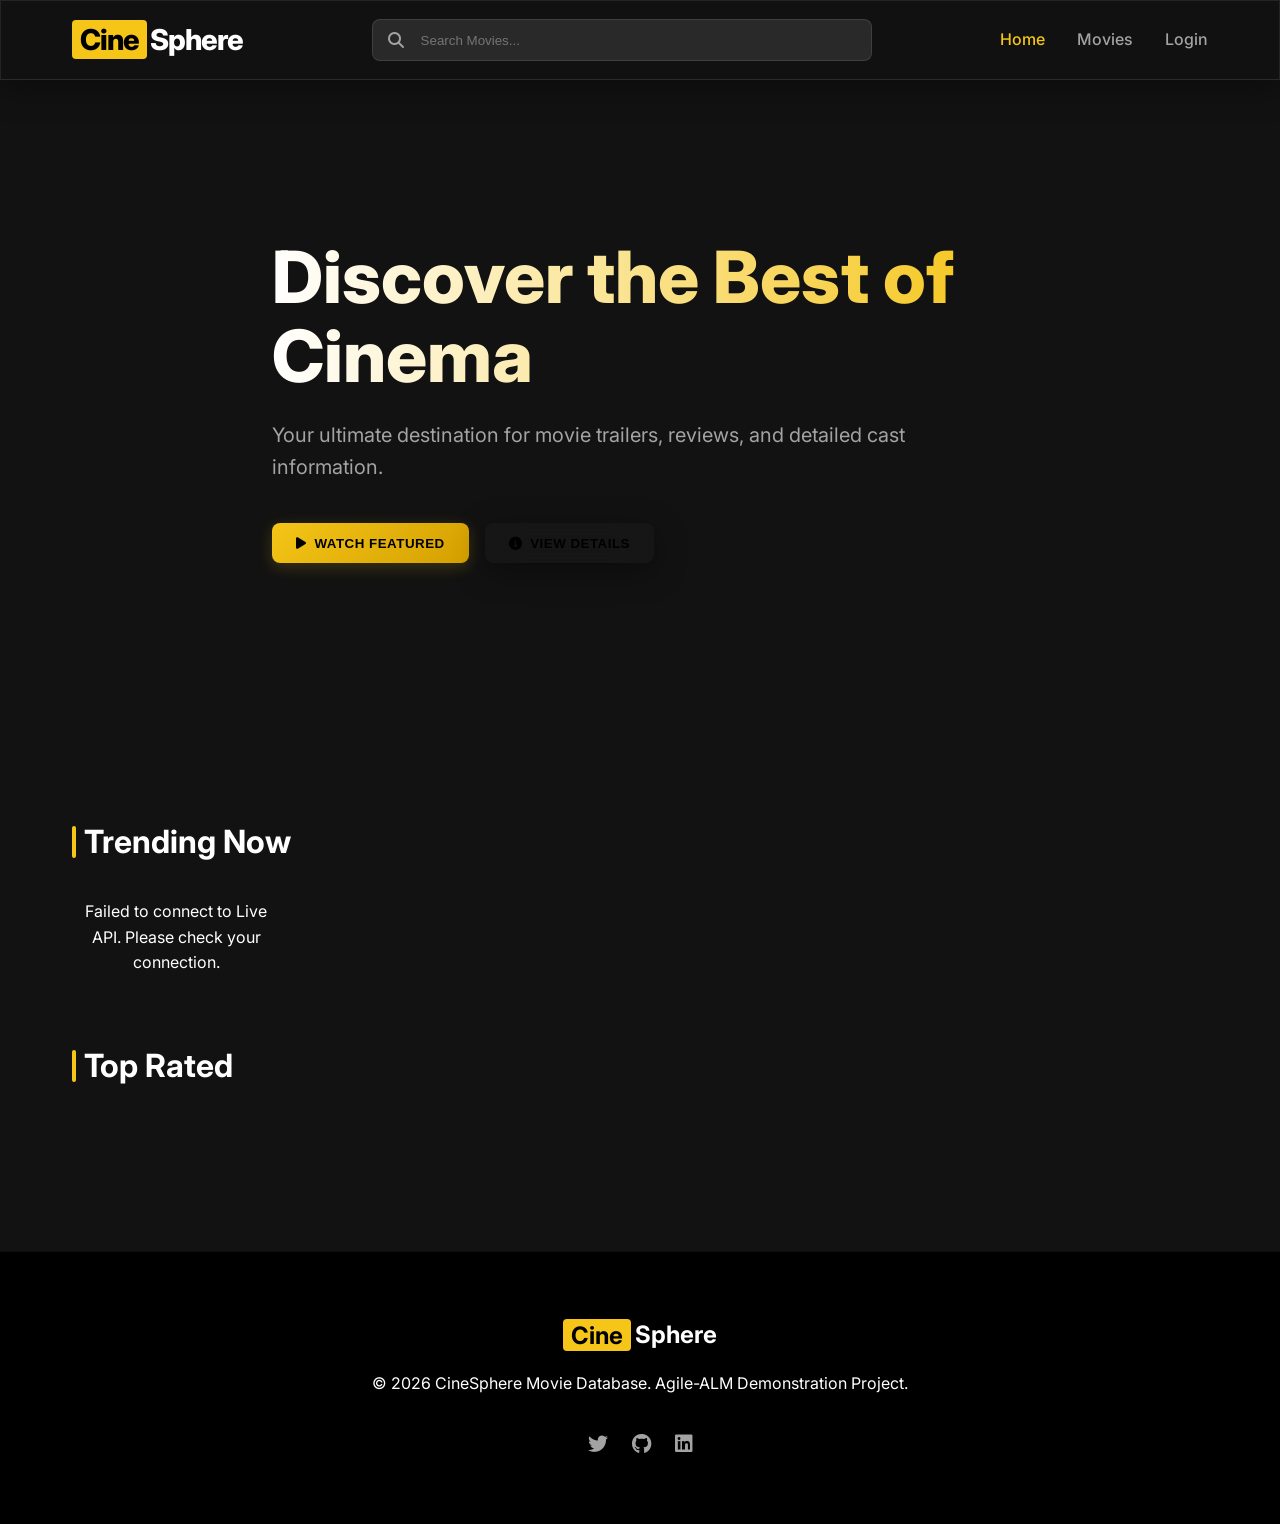
==== index.html @ 2868ba68 "Updated project from AWS" ====
<!DOCTYPE html>
<html lang="en">
<head>
    <meta charset="UTF-8">
    <meta name="viewport" content="width=device-width, initial-scale=1.0">
    <title>CineSphere | Modern Movie Info</title>
    <!-- Google Fonts -->
    <link rel="preconnect" href="https://fonts.googleapis.com">
    <link rel="preconnect" href="https://fonts.gstatic.com" crossorigin>
    <link href="https://fonts.googleapis.com/css2?family=Inter:wght@400;600;700&display=swap" rel="stylesheet">
    <!-- Font Awesome -->
    <link rel="stylesheet" href="https://cdnjs.cloudflare.com/ajax/libs/font-awesome/6.4.0/css/all.min.css">
    <!-- Custom CSS -->
    <link rel="stylesheet" href="assets/css/main.css">
    <link rel="stylesheet" href="assets/css/components.css">
</head>
<body>
    <!-- Navigation -->
    <nav class="navbar glass-card">
        <div class="container nav-content">
            <a href="index.html" class="logo">
                <span class="logo-accent">Cine</span>Sphere
            </a>
            <div class="search-bar">
                <div class="search-input-wrapper">
                    <i class="fas fa-search search-icon"></i>
                    <input type="text" id="movieSearch" placeholder="Search Movies...">
                </div>
            </div>
            <ul class="nav-links">
                <li><a href="index.html" class="active">Home</a></li>
                <li><a href="#movies">Movies</a></li>
                <li id="watchlistLink" style="display:none;"><a href="watchlist.html">Watchlist</a></li>
                <li id="authLink"><a href="login.html">Login</a></li>
            </ul>
        </div>
    </nav>
    <script>
        document.addEventListener('DOMContentLoaded', () => {
            const user = JSON.parse(localStorage.getItem('user'));
            if(user) {
                document.getElementById('authLink').innerHTML = `
                <a href="profile.html"><i class="fas fa-user-circle"></i> Profile</a>
                <a href="javascript:void(0)" onclick="logout()" class="nav-logout"><i class="fas fa-sign-out-alt"></i></a>
            `;
                document.getElementById('watchlistLink').style.display = 'inline-block';
            }
        });
        function logout() {
            localStorage.removeItem('user');
            window.location.href = 'index.html';
        }
    </script>

    <!-- Hero Section -->
    <header class="hero">
        <div class="hero-overlay"></div>
        <div class="container hero-content">
            <h1 class="hero-title">Discover the Best of <span class="text-primary">Cinema</span></h1>
            <p class="hero-subtitle">Your ultimate destination for movie trailers, reviews, and detailed cast information.</p>
            <div class="hero-actions">
                <button class="btn btn-primary"><i class="fas fa-play"></i> Watch Featured</button>
                <button class="btn glass-card"><i class="fas fa-info-circle"></i> View Details</button>
            </div>
        </div>
    </header>

    <!-- Main Content -->
    <main class="container">
        <!-- Trending Section -->
        <section id="movies" class="section">
            <h2 class="section-title">Trending Now</h2>
            <div class="movie-grid" id="featuredMovies">
                <!-- Movie cards will be injected here by app.js -->
            </div>
        </section>

        <!-- Top Rated Section -->
        <section id="top-rated" class="section">
            <h2 class="section-title">Top Rated</h2>
            <div class="movie-grid" id="topRatedMovies">
                <!-- Top rated cards injected here -->
            </div>
        </section>
    </main>

    <!-- Footer -->
    <footer class="footer">
        <div class="container footer-content">
            <div class="footer-logo">
                <span class="logo-accent">Cine</span>Sphere
            </div>
            <p>&copy; 2026 CineSphere Movie Database. Agile-ALM Demonstration Project.</p>
            <div class="social-links">
                <a href="#"><i class="fab fa-twitter"></i></a>
                <a href="#"><i class="fab fa-github"></i></a>
                <a href="#"><i class="fab fa-linkedin"></i></a>
            </div>
        </div>
    </footer>

    <!-- Scripts -->
    <script src="assets/js/api.js"></script>
    <script src="assets/js/movies.js"></script>
    <script src="assets/js/state.js"></script>
    <script src="assets/js/ui.js"></script>
    <script src="assets/js/app.js"></script>
</body>
</html>
---- assets/css/main.css ----
/* Design System & Global Styles */
:root {
    --primary-color: #f5c518; /* IMDB Yellow */
    --bg-dark: #121212;
    --bg-darker: #000000;
    --bg-card: #1a1a1a;
    --text-main: #ffffff;
    --text-muted: #a3a3a3;
    --accent: #f5c518;
    --glass: rgba(255, 255, 255, 0.05);
    --transition: all 0.3s cubic-bezier(0.4, 0, 0.2, 1);
    --font-main: 'Inter', system-ui, -apple-system, sans-serif;
}

* {
    margin: 0;
    padding: 0;
    box-sizing: border-box;
}

body {
    font-family: var(--font-main);
    background-color: var(--bg-dark);
    color: var(--text-main);
    line-height: 1.6;
    overflow-x: hidden;
}

a {
    text-decoration: none;
    color: inherit;
}

ul {
    list-style: none;
}

/* Scrollbar */
::-webkit-scrollbar {
    width: 10px;
}
::-webkit-scrollbar-track {
    background: var(--bg-dark);
}
::-webkit-scrollbar-thumb {
    background: #333;
    border-radius: 5px;
}
::-webkit-scrollbar-thumb:hover {
    background: var(--primary-color);
}

/* Reusable Components */
.container {
    max-width: 1200px;
    margin: 0 auto;
    padding: 0 2rem;
}

.section-title {
    font-size: 2rem;
    margin-bottom: 2rem;
    display: flex;
    align-items: center;
    gap: 0.5rem;
}

.section-title::before {
    content: '';
    display: inline-block;
    width: 4px;
    height: 32px;
    background-color: var(--primary-color);
    border-radius: 2px;
}

.btn {
    padding: 0.8rem 1.5rem;
    border-radius: 8px;
    font-weight: 600;
    cursor: pointer;
    transition: var(--transition);
    display: inline-flex;
    align-items: center;
    gap: 0.5rem;
    border: none;
}

.btn-primary {
    background-color: var(--primary-color);
    color: var(--bg-darker);
}

.btn-primary:hover {
    background-color: #e2b616;
    transform: translateY(-2px);
    box-shadow: 0 4px 12px rgba(245, 197, 24, 0.3);
}

.glass-card {
    background: rgba(26, 26, 26, 0.65);
    backdrop-filter: blur(20px);
    -webkit-backdrop-filter: blur(20px);
    border: 1px solid rgba(255, 255, 255, 0.08);
    box-shadow: 0 8px 32px 0 rgba(0, 0, 0, 0.37);
    border-radius: 12px;
}
---- assets/css/components.css ----
/* Component Styles */

/* Navbar */
.navbar {
    position: fixed;
    top: 0;
    left: 0;
    right: 0;
    height: 80px;
    z-index: 1000;
    border-radius: 0;
    border-bottom: 1px solid rgba(255, 255, 255, 0.1);
    display: flex;
    align-items: center;
    backdrop-filter: blur(15px);
    background: rgba(18, 18, 18, 0.8);
}


.nav-content {
    display: flex;
    justify-content: space-between;
    align-items: center;
    width: 100%;
}

.logo {
    font-size: 1.8rem;
    font-weight: 800;
    letter-spacing: -1px;
}

.logo-accent {
    background-color: var(--primary-color);
    color: var(--bg-darker);
    padding: 0.1rem 0.5rem;
    border-radius: 4px;
    margin-right: 0.2rem;
}

.nav-links {
    display: flex;
    gap: 2rem;
}

.nav-links a {
    font-weight: 500;
    color: var(--text-muted);
    transition: var(--transition);
}

.nav-links a:hover,
.nav-links a.active {
    color: var(--primary-color);
}

.search-bar {
    flex: 1;
    max-width: 500px;
    margin: 0 2rem;
}

.search-input-wrapper {
    position: relative;
    width: 100%;
}

.search-icon {
    position: absolute;
    left: 1rem;
    top: 50%;
    transform: translateY(-50%);
    color: var(--text-muted);
}

.search-bar input {
    width: 100%;
    padding: 0.8rem 1rem 0.8rem 3rem;
    background: rgba(255, 255, 255, 0.1);
    border: 1px solid rgba(255, 255, 255, 0.1);
    border-radius: 8px;
    color: white;
    outline: none;
    transition: var(--transition);
}

.search-bar input:focus {
    background: rgba(255, 255, 255, 0.15);
    border-color: var(--primary-color);
    box-shadow: 0 0 0 2px rgba(245, 197, 24, 0.2);
}

/* Hero Section */
.hero {
    height: 80vh;
    background-image: linear-gradient(rgba(18, 18, 18, 0.5), rgba(18, 18, 18, 1)), url('https://images.unsplash.com/photo-1485846234645-a62644f84728?ixlib=rb-4.0.3&auto=format&fit=crop&w=1920&q=80');
    background-size: cover;
    background-position: center;
    display: flex;
    align-items: center;
    padding-top: 80px;
    position: relative;
    margin-bottom: 4rem;
}

.hero-content {
    z-index: 10;
    max-width: 800px;
}

.hero-title {
    font-size: 4.5rem;
    font-weight: 800;
    margin-bottom: 1.5rem;
    line-height: 1.1;
    background: linear-gradient(to right, #fff, var(--primary-color));
    -webkit-background-clip: text;
    background-clip: text;
    -webkit-text-fill-color: transparent;
    animation: fadeInSlide 1s ease-out;
}

@keyframes fadeInSlide {
    from { opacity: 0; transform: translateY(30px); }
    to { opacity: 1; transform: translateY(0); }
}


.text-primary {
    color: var(--primary-color);
}

.hero-subtitle {
    font-size: 1.25rem;
    color: var(--text-muted);
    margin-bottom: 2.5rem;
}

.hero-actions {
    display: flex;
    gap: 1rem;
}

/* Movie Grid */
.section {
    padding: 2rem 0;
}

.movie-grid {
    display: grid;
    grid-template-columns: repeat(auto-fill, minmax(200px, 1fr)); /* Slightly smaller columns */
    gap: 1.5rem; /* Reduced gap */
}

/* Movie Cards */
.movie-card {
    position: relative;
    overflow: hidden;
    transition: all 0.4s cubic-bezier(0.165, 0.84, 0.44, 1);
    background: rgba(255, 255, 255, 0.03);
    border-radius: 12px;
    border: 1px solid rgba(255, 255, 255, 0.05);
    padding: 8px; /* Reduced padding */
    display: flex;
    flex-direction: column;
}

.movie-poster-wrapper {
    width: 100%;
    aspect-ratio: 2/3; /* Uniform height for all posters */
    overflow: hidden;
    border-radius: 8px;
    position: relative;
}

.movie-poster {
    width: 100%;
    height: 100%;
    object-fit: cover; /* Prevents stretching */
    transition: transform 0.5s ease;
}

.movie-card:hover {
    transform: translateY(-8px);
    background: rgba(255, 255, 255, 0.07);
    border-color: rgba(245, 197, 24, 0.3);
    box-shadow: 0 10px 25px rgba(0, 0, 0, 0.5);
}

.movie-card:hover .movie-poster {
    transform: scale(1.1);
}


.movie-rating {
    position: absolute;
    top: 0.5rem;
    right: 0.5rem;
    background: rgba(0, 0, 0, 0.8);
    padding: 0.3rem 0.6rem;
    border-radius: 4px;
    display: flex;
    align-items: center;
    gap: 0.3rem;
    font-weight: 700;
    color: var(--primary-color);
}

.movie-info h3 {
    font-size: 1.1rem;
    margin-bottom: 0.3rem;
    white-space: nowrap;
    overflow: hidden;
    text-overflow: ellipsis;
}

.movie-meta {
    font-size: 0.85rem;
    color: var(--text-muted);
    display: flex;
    justify-content: space-between;
}

/* Footer */
.footer {
    margin-top: 6rem;
    padding: 4rem 0;
    background-color: var(--bg-darker);
    border-top: 1px solid rgba(255, 255, 255, 0.05);
    text-align: center;
}

.footer-logo {
    font-size: 1.5rem;
    font-weight: 700;
    margin-bottom: 1rem;
}

.social-links {
    margin-top: 2rem;
    display: flex;
    justify-content: center;
    gap: 1.5rem;
}

.social-links a {
    font-size: 1.25rem;
    color: var(--text-muted);
    transition: var(--transition);
}

.social-links a:hover {
    color: var(--primary-color);
}

/* Details Page Styles */
.details-hero {
    min-height: 60vh;
    background-size: cover;
    background-position: center;
    padding-top: 120px;
    padding-bottom: 4rem;
    display: flex;
    align-items: flex-end;
}

.details-hero-content {
    display: flex;
    gap: 3rem;
    align-items: flex-start;
}

.details-poster-wrapper {
    width: 300px;
    flex-shrink: 0;
    aspect-ratio: 2/3;
    overflow: hidden;
    box-shadow: 0 10px 30px rgba(0, 0, 0, 0.5);
}

.details-poster-wrapper img {
    width: 100%;
    height: 100%;
    object-fit: cover;
}

.details-info {
    flex: 1;
}

.details-meta {
    font-size: 1.1rem;
    color: var(--text-muted);
    margin-bottom: 1rem;
}

.btn {
    padding: 0.8rem 1.5rem;
    border-radius: 8px;
    font-weight: 700;
    cursor: pointer;
    transition: all 0.3s cubic-bezier(0.175, 0.885, 0.32, 1.275);
    display: inline-flex;
    align-items: center;
    justify-content: center;
    gap: 0.5rem;
    border: none;
    text-transform: uppercase;
    letter-spacing: 0.5px;
    position: relative;
    overflow: hidden;
}

.btn-primary {
    background: linear-gradient(135deg, var(--primary-color) 0%, #d4a000 100%);
    color: var(--bg-darker);
    box-shadow: 0 4px 15px rgba(245, 197, 24, 0.2);
}

.btn-primary:hover {
    transform: translateY(-3px) scale(1.02);
    background: #fbc02d;
    box-shadow: 0 10px 25px rgba(245, 197, 24, 0.4);
}

.btn-outline {
    background: transparent;
    border: 2px solid var(--primary-color);
    color: var(--primary-color);
}
.btn-outline:hover {
    background: #fbc02d;
    color: var(--bg-darker);
    box-shadow: 0 5px 15px -5px rgba(245, 197, 24, 0.5);
    transform: translateY(-2px) scale(1.02);
}
.details-rating-big {
    font-size: 2rem;
    font-weight: 800;
    margin-bottom: 2rem;
    display: flex;
    align-items: center;
    gap: 0.5rem;
}

.rating-max {
    font-size: 1.2rem;
    color: var(--text-muted);
}

.details-crew {
    margin-top: 2.5rem;
    display: flex;
    flex-direction: column;
    gap: 0.8rem;
    border-top: 1px solid rgba(255, 255, 255, 0.1);
    padding-top: 2rem;
}

/* User Rating & Reviews */
.grid-2-cols {
    display: grid;
    grid-template-columns: 1fr 1fr;
    gap: 2rem;
}

.pd-2 {
    padding: 2.5rem;
}

.user-rating-box {
    margin-top: 1rem;
    margin-bottom: 2rem;
}

.star-rating {
    font-size: 1.8rem;
    display: flex;
    gap: 0.4rem;
    margin: 1rem 0;
    cursor: pointer;
    color: var(--primary-color);
}

.review-form {
    display: flex;
    flex-direction: column;
    gap: 1rem;
}

.review-form textarea {
    padding: 1rem;
    background: rgba(255, 255, 255, 0.05);
    border: 1px solid rgba(255, 255, 255, 0.1);
    border-radius: 8px;
    color: white;
    outline: none;
    transition: var(--transition);
    resize: vertical;
}

.review-form textarea:focus {
    border-color: var(--primary-color);
}

.reviews-container {
    max-height: 500px;
    overflow-y: auto;
    padding-right: 1rem;
}

.review-item {
    padding: 1.5rem 0;
    border-bottom: 1px solid rgba(255, 255, 255, 0.05);
}

.review-header {
    display: flex;
    justify-content: space-between;
    margin-bottom: 0.8rem;
}

.review-rating {
    font-weight: 700;
}

.review-date {
    font-size: 0.85rem;
}

.review-text {
    font-size: 0.95rem;
    color: #e0e0e0;
}

/* Responsive */
@media (max-width: 992px) {
    .grid-2-cols {
        grid-template-columns: 1fr;
    }

    .details-hero-content {
        flex-direction: column;
        align-items: center;
        text-align: center;
    }

    .details-rating-big {
        justify-content: center;
    }
}

@media (max-width: 768px) {

    .nav-links,
    .search-bar {
        display: none;
    }

    .hero-title {
        font-size: 2.5rem;
    }

    .container {
        padding: 0 1rem;
    }
}

.nav-logout {
    color: #ff4d4d !important;
    margin-left: 15px;
    transition: transform 0.2s ease;
}

.nav-logout:hover {
    transform: scale(1.1);
    color: #ff3333 !important;
}

/* Toast Notifications */
#toast-container {
    position: fixed;
    bottom: 30px;
    right: 30px;
    z-index: 9999;
}

.toast {
    background: rgba(18, 18, 18, 0.9);
    backdrop-filter: blur(20px);
    border: 1px solid rgba(255, 255, 255, 0.1);
    color: white;
    padding: 1rem 1.5rem;
    border-radius: 12px;
    margin-top: 10px;
    box-shadow: 0 10px 30px rgba(0,0,0,0.5);
    display: flex;
    align-items: center;
    gap: 12px;
    min-width: 300px;
    animation: toastSlideIn 0.4s cubic-bezier(0.175, 0.885, 0.32, 1.275);
    transition: all 0.3s ease;
}

.toast.success { border-left: 5px solid #4CAF50; }
.toast.error { border-left: 5px solid #f44336; }
.toast.info { border-left: 5px solid var(--primary-color); }

@keyframes toastSlideIn {
    from { opacity: 0; transform: translateX(50px); }
    to { opacity: 1; transform: translateX(0); }
}

.toast.fade-out {
    opacity: 0;
    transform: translateX(50px);
}
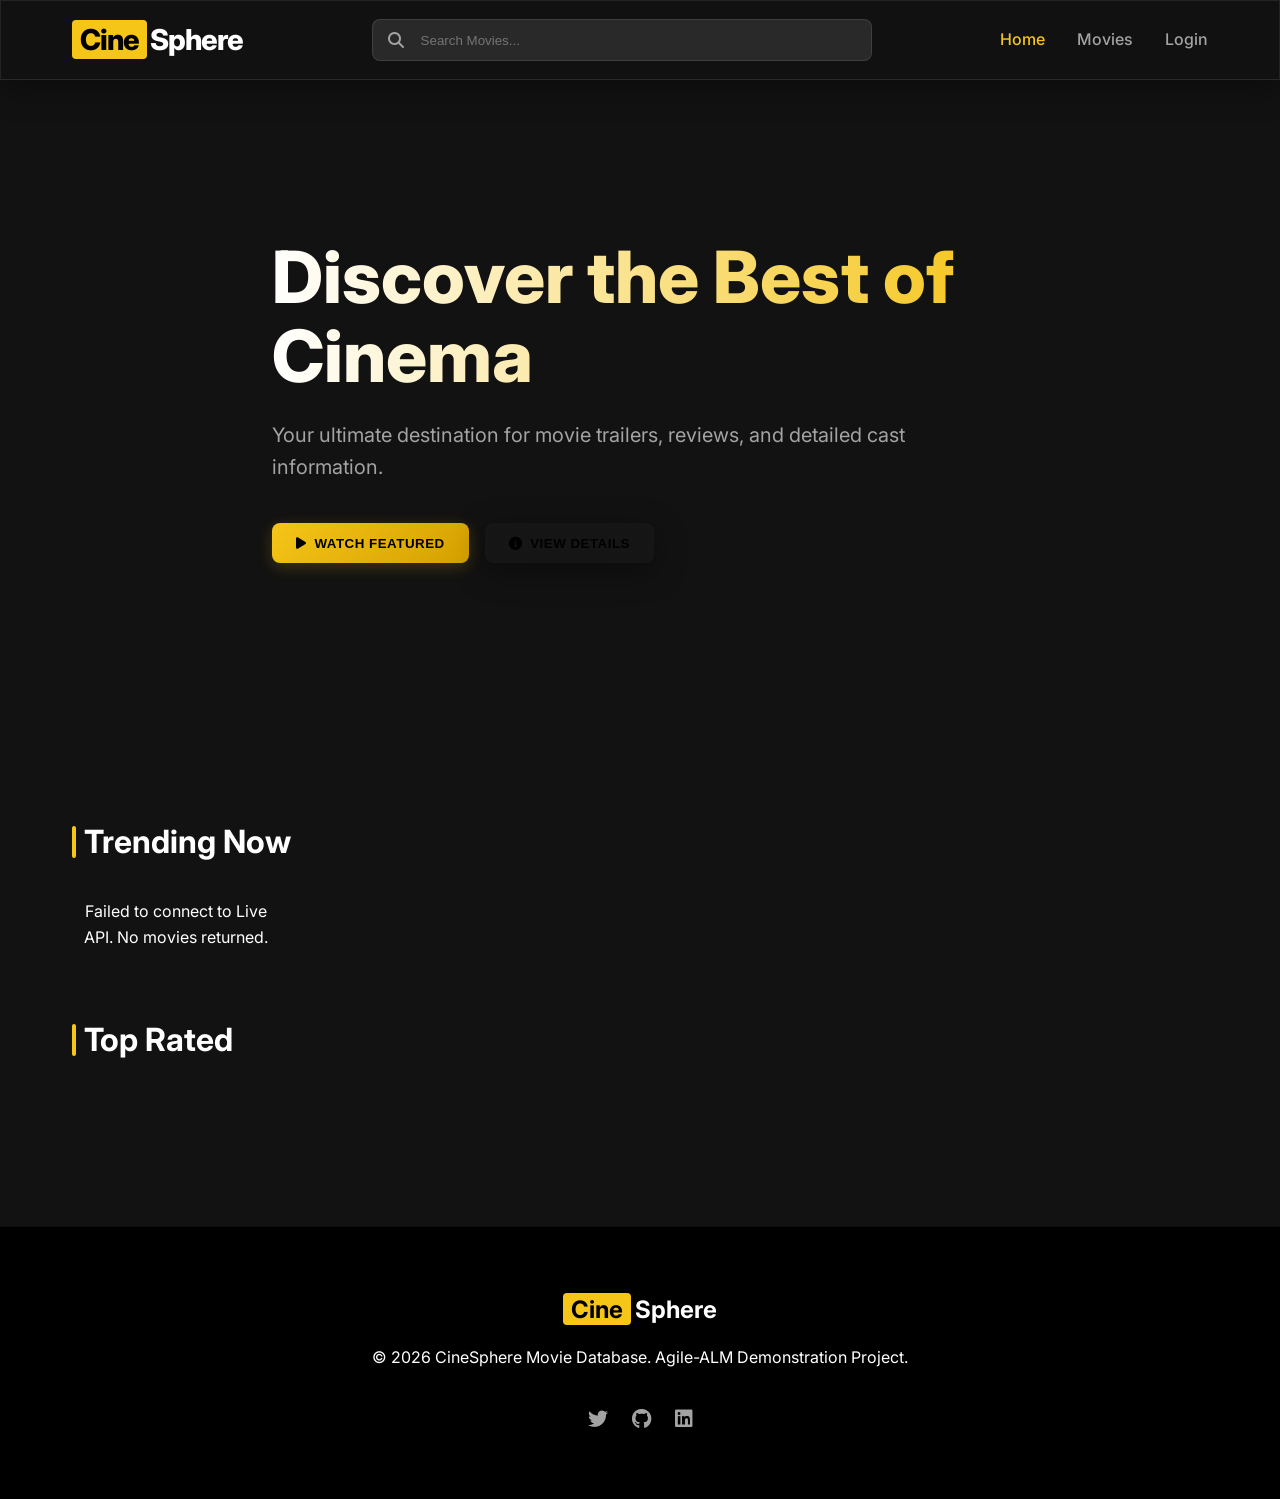
==== commit 333612ef: "Update index.html" ====
--- a/index.html
+++ b/index.html
@@ -100,10 +100,10 @@
     </footer>
 
     <!-- Scripts -->
-    <script src="assets/js/api.js"></script>
-    <script src="assets/js/movies.js"></script>
-    <script src="assets/js/state.js"></script>
-    <script src="assets/js/ui.js"></script>
-    <script src="assets/js/app.js"></script>
+    <script src="assets/js/api.js?v=2"></script>
+    <script src="assets/js/movies.js?v=2"></script>
+    <script src="assets/js/state.js?v=2"></script>
+    <script src="assets/js/ui.js?v=2"></script>
+    <script src="assets/js/app.js?v=2"></script>
 </body>
 </html>
